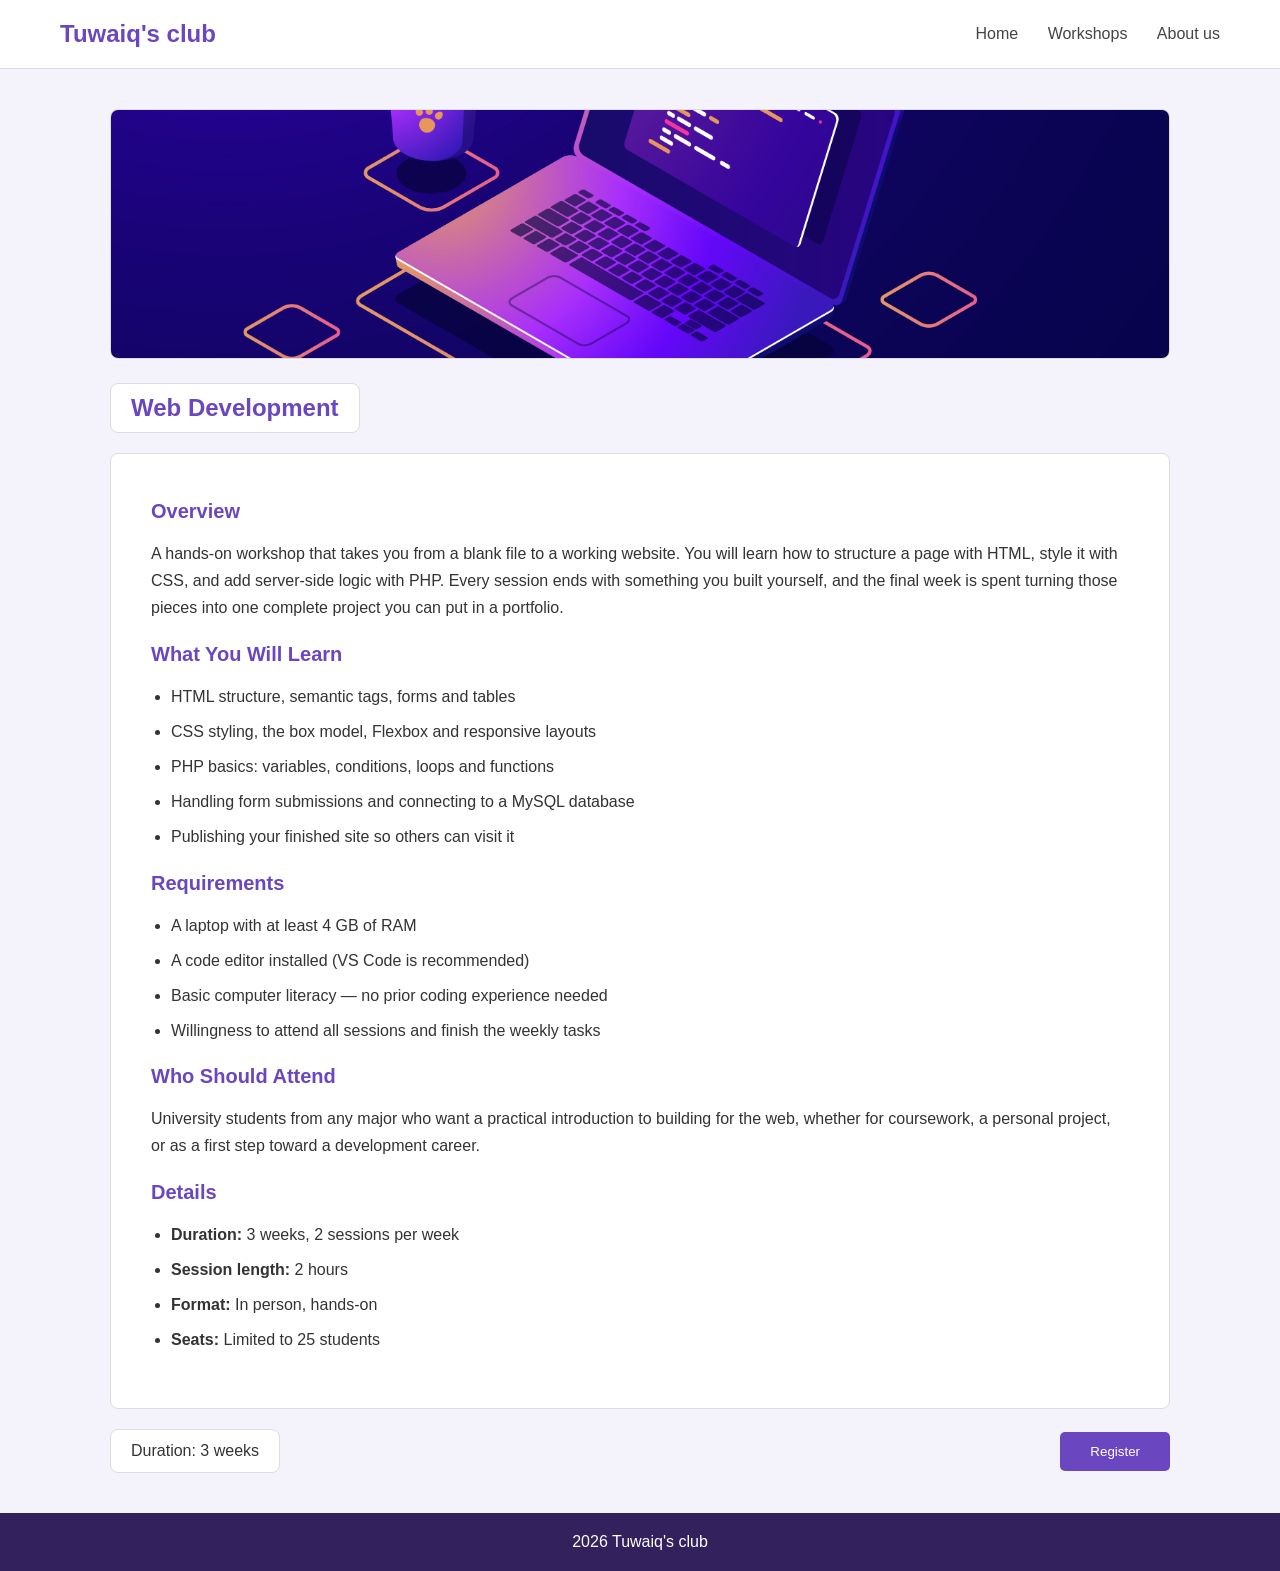
==== main/EventDetailPage.html @ 45620dcd "added EventDetailPage" ====
﻿<!DOCTYPE html>
<html lang="en">

<head>
    <meta charset="UTF-8">
    <meta name="viewport" content="width=device-width, initial-scale=1.0">
    <title>Event | Tuwaiq's club</title>
    <link rel="stylesheet" href="StyleSheet.css">
</head>

<body>

    <header>

        <h2>Tuwaiq's club</h2>

        <nav>
            <a href="index.html">Home</a>
            <a href="EventsPage.html">Workshops</a>
            <a href="#">About us</a>
        </nav>

    </header>


    <section class="event">

        <img class="eventimg" src="images/971.jpg" alt="Web Development workshop">

        <h1>Web Development</h1>

        <div class="event-description">

            <h2>Overview</h2>
            <p>
                A hands-on workshop that takes you from a blank file to a working
                website. You will learn how to structure a page with HTML, style it
                with CSS, and add server-side logic with PHP. Every session ends with
                something you built yourself, and the final week is spent turning those
                pieces into one complete project you can put in a portfolio.
            </p>

            <h2>What You Will Learn</h2>
            <ul>
                <li>HTML structure, semantic tags, forms and tables</li>
                <li>CSS styling, the box model, Flexbox and responsive layouts</li>
                <li>PHP basics: variables, conditions, loops and functions</li>
                <li>Handling form submissions and connecting to a MySQL database</li>
                <li>Publishing your finished site so others can visit it</li>
            </ul>

            <h2>Requirements</h2>
            <ul>
                <li>A laptop with at least 4 GB of RAM</li>
                <li>A code editor installed (VS Code is recommended)</li>
                <li>Basic computer literacy — no prior coding experience needed</li>
                <li>Willingness to attend all sessions and finish the weekly tasks</li>
            </ul>

            <h2>Who Should Attend</h2>
            <p>
                University students from any major who want a practical introduction to
                building for the web, whether for coursework, a personal project, or as
                a first step toward a development career.
            </p>

            <h2>Details</h2>
            <ul>
                <li><strong>Duration:</strong> 3 weeks, 2 sessions per week</li>
                <li><strong>Session length:</strong> 2 hours</li>
                <li><strong>Format:</strong> In person, hands-on</li>
                <li><strong>Seats:</strong> Limited to 25 students</li>
            </ul>

        </div>

        <div class="event-footer">
            <span class="duration">Duration: 3 weeks</span>
            <button>Register</button>
        </div>

    </section>


    <footer>

        <p> 2026 Tuwaiq's club</p>

    </footer>

</body>

</html>
---- main/StyleSheet.css ----
﻿* {
    margin: 0;
    padding: 0;
    box-sizing: border-box;
    font-family: Arial, Helvetica, sans-serif;
}

body {
    background: #f4f2fb;
    color: #333;
}

header {

    background: white;

    display: flex;

    justify-content: space-between;

    align-items: center;

    padding: 20px 60px;

    border-bottom: 1px solid #ddd;
}

header h2 {

    color: #6b46c1;
}

nav a {

    text-decoration: none;

    color: #444;

    margin-left: 25px;
}

nav a:hover {

    color: #6b46c1;
}



.hero {

    text-align: center;

    padding: 80px 20px;

    background: #6b46c1;

    color: white;
}

.hero h1 {

    font-size: 42px;

    margin-bottom: 15px;
}

.hero p {

    margin-bottom: 30px;
}

.hero button {

    background: white;

    color: #6b46c1;

    border: none;

    padding: 12px 30px;

    cursor: pointer;

    border-radius: 5px;
}



.workshops {

    padding: 60px;
}

.workshops h2 {

    text-align: center;

    margin-bottom: 40px;
}

.container {

    display: flex;

    justify-content: center;

    gap: 25px;
}

.card {

    width: 280px;

    background: white;

    padding: 25px;

    border-radius: 8px;

    border: 1px solid #ddd;
}

.card h3 {

    color: #6b46c1;



    margin-bottom: 15px;
}

.card p {

    margin-bottom: 25px;

    line-height: 1.5;
}

.card a {

    text-decoration: none;

    color: #6b46c1;

    font-weight: bold;
}



.about {

    background: white;

    padding: 60px;

    text-align: center;
}

.about h2 {

    margin-bottom: 20px;

    color: #6b46c1;
}



footer {

    background: #32215d;

    color: white;

    text-align: center;

    padding: 20px;
}

img {
    width: 100%;

}

.event {
    max-width: 1100px;
    min-height: 100vh;
    margin: 40px auto;
    padding: 0 20px;

}

.event img {
    border: 1px solid #ddd;
    border-radius: 8px;
}

.event h1 {
    background: white;
    color: #6b46c1;
    display: inline-block;
    padding: 10px 20px;
    margin: 20px 0;
    border: 1px solid #ddd;
    border-radius: 8px;
}

.event-description {
    background: white;
    padding: 40px;
    border: 1px solid #ddd;
    border-radius: 8px;
    line-height: 1.7;
}

.event-description h2 {
    color: #6b46c1;
    font-size: 20px;
    margin-top: 30px;
    margin-bottom: 12px;
}

.event-description h2 {
    margin-top: 0;
}

.event-description p {
    margin-bottom: 15px;
}

.event-description ul {
    margin-left: 20px;
    margin-bottom: 15px;
}

.event-description li {
    margin-bottom: 8px;
}

.event-footer {
    display: flex;
    justify-content: space-between;
    align-items: center;
    margin-top: 20px;
}

.duration {
    background: white;
    padding: 12px 20px;
    border: 1px solid #ddd;
    border-radius: 8px;
}

.event-footer button {
    background: #6b46c1;
    color: white;
    border: none;
    padding: 12px 30px;
    cursor: pointer;
    border-radius: 5px;
}

.eventimg {
    width: 100%;
    height: 250px;
    object-fit: cover;
}
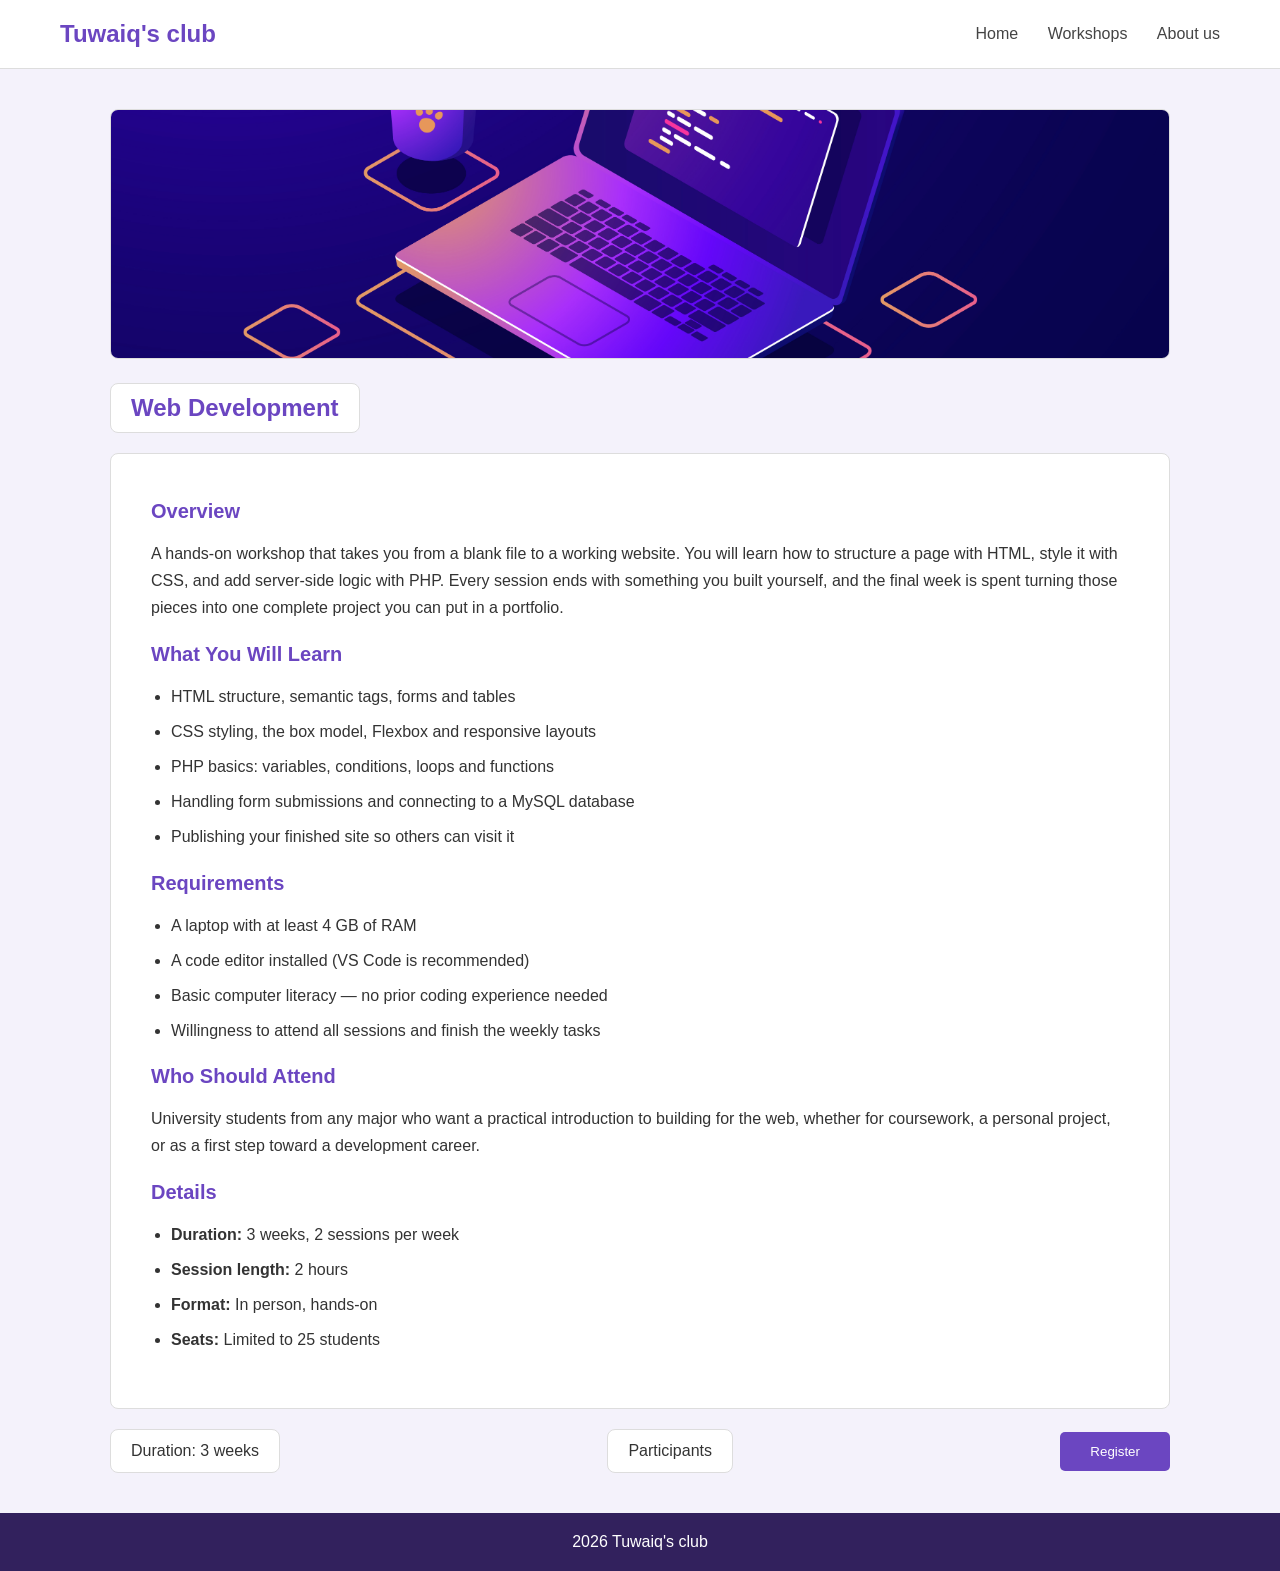
==== commit b5ce105c: "added EventDetail and registrationList pages" ====
--- a/main/EventDetailPage.html
+++ b/main/EventDetailPage.html
@@ -76,6 +76,9 @@
 
         <div class="event-footer">
             <span class="duration">Duration: 3 weeks</span>
+            <a href="RegistrationListPage.html">
+                <div class="duration">Participants</div>
+            </a>
             <button>Register</button>
         </div>
 
--- a/main/StyleSheet.css
+++ b/main/StyleSheet.css
@@ -145,7 +145,10 @@
     font-weight: bold;
 }
 
-
+a {
+    text-decoration: none;
+    color: #333;
+}
 
 .about {
 
@@ -174,6 +177,12 @@
     text-align: center;
 
     padding: 20px;
+}
+
+.card img {
+    width: 100%;
+    height: 180px;
+    object-fit: cover;
 }
 
 img {
@@ -263,4 +272,34 @@
     width: 100%;
     height: 250px;
     object-fit: cover;
+}
+
+.participants {
+    max-width: 1100px;
+    min-height: 100vh;
+    margin: 40px auto;
+    padding: 0 20px;
+    flex: 1;
+}
+
+.participants h1 {
+    text-align: center;
+    color: #6b46c1;
+    margin-bottom: 40px;
+}
+
+.participant {
+    max-width: 400px;
+    margin-bottom: 25px;
+}
+
+.participant h3 {
+    margin-bottom: 8px;
+}
+
+.participant .name {
+    background: white;
+    padding: 12px;
+    border: 1px solid #ddd;
+    border-radius: 8px;
 }
